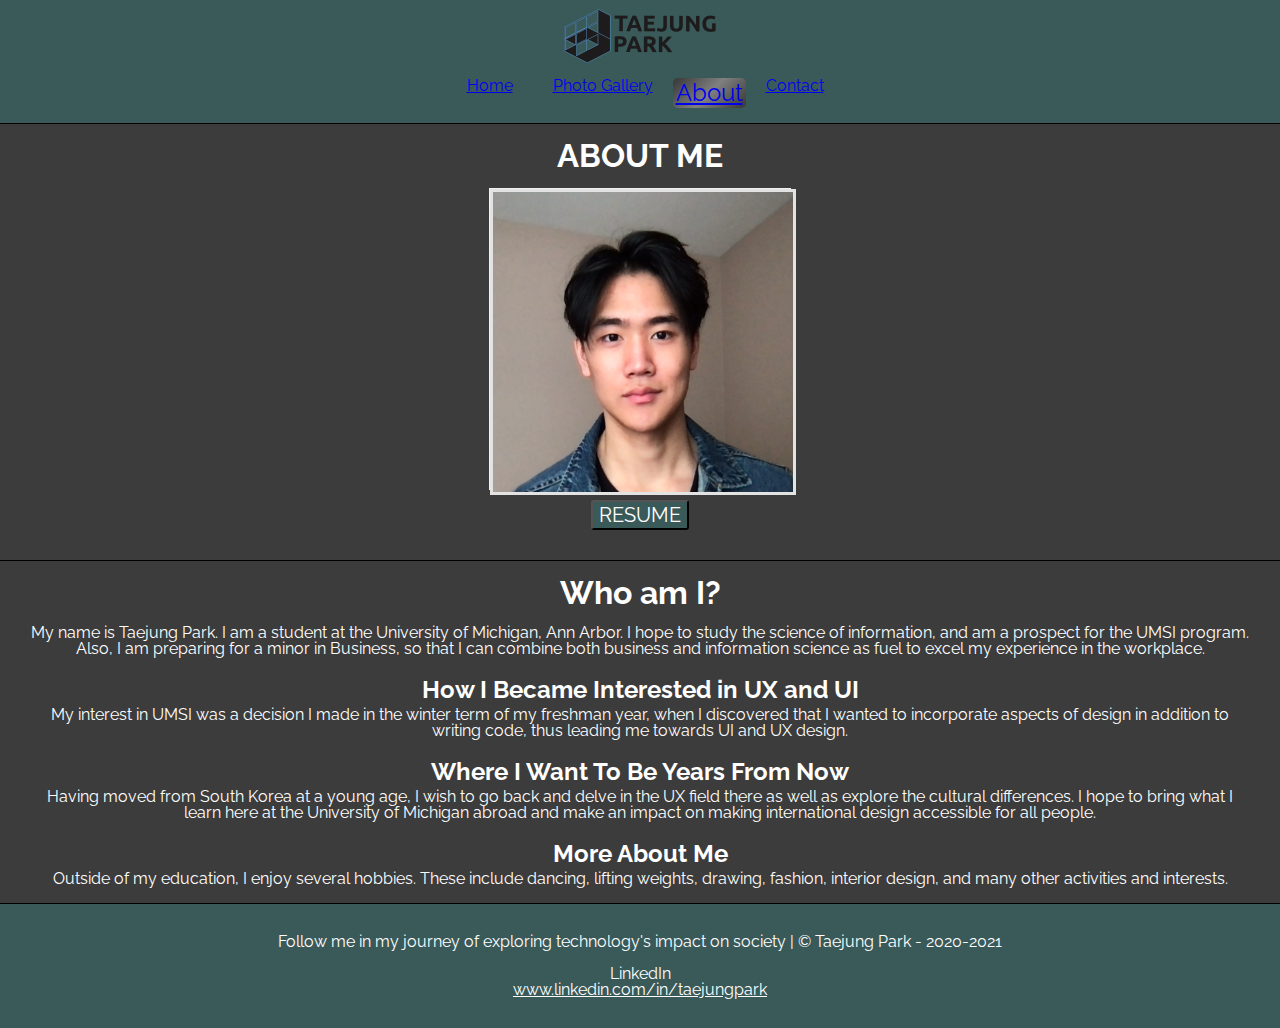
==== about.html @ 5ec0b9ee "Add files via upload" ====
<!DOCTYPE html>
<html lang="en">
<head>
  <meta charset="UTF-8">
  <meta name="viewport" content="width=device-width, initial-scale=1.0">
  <link rel="shortcut icon" type="image/png" href="images/logo_icon.png"/>
  <link rel="stylesheet" type="text/css" href="css/html5reset.css">
  <link rel="stylesheet" type="text/css" href="css/style.css">
  <link rel="preconnect" href="https://fonts.gstatic.com">
  <link href="https://fonts.googleapis.com/css2?family=Cormorant:ital,wght@0,400;0,600;1,500&family=Raleway:wght@400;513&display=swap" rel="stylesheet">
  <title>Taejung Park || About</title>
  <!-- Google Tag Manager -->
  <script>(function(w,d,s,l,i){w[l]=w[l]||[];w[l].push({'gtm.start':
  new Date().getTime(),event:'gtm.js'});var f=d.getElementsByTagName(s)[0],
  j=d.createElement(s),dl=l!='dataLayer'?'&l='+l:'';j.async=true;j.src=
  'https://www.googletagmanager.com/gtm.js?id='+i+dl;f.parentNode.insertBefore(j,f);
  })(window,document,'script','dataLayer','GTM-NXT7PB7');</script>
  <!-- End Google Tag Manager -->
</head>
<body>
  <!-- Google Tag Manager (noscript) -->
  <noscript><iframe src="https://www.googletagmanager.com/ns.html?id=GTM-NXT7PB7"
  height="0" width="0" style="display:none;visibility:hidden"></iframe></noscript>
  <!-- End Google Tag Manager (noscript) -->
  <a class = "skip" href="#main_content">Skip to Main Content</a>
  <header>
      <a id="logo" href="index.html"><img src="images/logo.png" alt="Illustration of Logo"></a>
      <nav>
        <ul class="nav_links">
          <li class='nav.item'><a href="index.html">Home</a></li>
          <li class='nav.item'><a href="photo_gallery.html">Photo Gallery</a></li>
          <li class='nav.item current'><a href="about.html">About</a></li>
          <li class='nav.item'><a href="contact.html">Contact</a></li>
        </ul>
      </nav>
  </header>

  <main id="skip main_content">
    <div id="avatar" class="avatar_section">
      
      <h1>ABOUT ME</h1>

      <div class="flip-card">
        <div class="flip-card-inner">
          <div class="flip-card-front">
            <img src="images/self_portrait.png" alt="Avatar" style="width:300px;height:300px;">
          </div>
          <div class="flip-card-back">
            <h1>Taejung Park</h1>
            <p>Nationality: South Korean</p>
            <p>Interests: Dance, Art, Music</p>
            <p>Major: BSI</p>
          </div>
        </div>
      </div>

    </div>

    <a href="https://drive.google.com/file/d/18VQudH9ipSqnuNTysCRbvaWbcPRNsaUy/view?usp=sharing"><button class="button">RESUME</button></a>

    <div class="about">
      <h1>Who am I?</h1>
      <p>
        My name is Taejung Park. I am a student at the University of Michigan, Ann Arbor. I hope to study the science of information, and am a prospect for the UMSI program. Also, I am preparing for a minor in Business, so that I can combine both business and information science as fuel to excel my experience in the workplace. 
      </p>
      <br>
      <h2>How I Became Interested in UX and UI</h2>
      <p>
         My interest in UMSI was a decision I made in the winter term of my freshman year, when I discovered that I wanted to incorporate aspects of design in addition to writing code, thus leading me towards UI and UX design. 
      </p>
      <br>
      <h2>Where I Want To Be Years From Now</h2>
      <p>
        Having moved from South Korea at a young age, I wish to go back and delve in the UX field there as well as explore the cultural differences. I hope to bring what I learn here at the University of Michigan abroad and make an impact on making international design accessible for all people. 
      </p>
      <br>
      <h2>More About Me</h2>
      <p>
        Outside of my education, I enjoy several hobbies. These include dancing, lifting weights, drawing, fashion, interior design, and many other activities and interests.
      </p>
      <br>
    </div>

  </main>

  <footer>
    <p>Follow me in my journey of exploring technology's impact on society | &copy; Taejung Park - 2020-2021</p>
    <br>
    <p class = "footer_social">LinkedIn</p>
    <p class ="footer_social"><a href="www.linkedin.com/in/taejungpark">www.linkedin.com/in/taejungpark</a></p>
  </footer>
</body>
</html>
---- css/style.css ----
html {
  scroll-behavior: smooth;
}

/*index.html homepage layout*/
.proj_container{
  display: grid;
  grid-template-columns: 1fr;
  grid-template-rows: auto;
  grid-gap: 10px;
  justify-content: center;
  justify-items: center;
  padding: 10px;
  width:100%;
  text-align: center;
  border-top: 3px solid black;
  /*border-radius: 25px;*/
}

.contact_cont{
  display: grid;
  grid-template-columns: 1fr;
  grid-template-rows: auto;
  grid-gap: 10px;
  justify-content: center;
  justify-items: center;
  width:90%;
  text-align: center;
  border: 2px solid white;
  box-shadow:2px 2px white; 
  margin: 30px;
  padding: 5px;
  /*border-radius: 25px;*/
}

/*general body spec.*/
body{
  margin: 0;
  padding: 0;
  font-family: 'Raleway', sans-serif;
  background: #3c3c3c;
  color:white;
  width: 100%;
  overflow: auto;
  /*color:#513B3E;*/
  animation: fadepage ease 1s;
  animation-fill-mode: backwards;
  animation-iteration-count:1;

}

/*smooth animation loading of each page*/
@keyframes fadepage { 
  from{ 
      opacity: 0; 
  } 
  to{ 
      opacity: 1; 
  } 
} 

/*general header spec.*/
header{
  background: #3A5A5A;
  color: white;
  width: 100%;
  border-bottom: 1px solid black;
}

/*text formats*/
h1{
  font-size: 2em;
  text-align: center;
  line-height: 2;
}

h2{
  font-size: 1.5em;
  text-align: center;
  padding: 5px;
}

p {
  padding: 0 30px;
}

/*index.html - parallax*/
.parallax {
  background-image: url("../images/home_parallax.jpeg");
  /* Full height */
  height: 400px; 

  /* Create the parallax scrolling effect */
  background-attachment: fixed;
  background-position: center;
  background-repeat: no-repeat;
  background-size: cover;
}

/*link specifications*/

/*Skip to Main Content*/
a.skip{
  background: white;
  left: 0;
  padding: 6px;
  position: absolute;
  top: -40px;
  -webkit-transition: top 1s ease-out;
  transition: top 1s ease-out;
  z-index: 1;
}

a.skip:focus{
  top:20px;
  color: black;
  text-decoration-style: solid;
}

/*no border for links*/
a:active, a:focus {
  outline: 0;
  box-sizing: border-box;
  border: none;
  -moz-outline-style: none;
}

/*after clicked on, link appearence reverted back to original*/
a:visited { 
 text-decoration: none; 
 color: white; 
}

/*nav format*/
.nav_links{
  width:100%;
  display: flex;
  flex-flow: row wrap;
  justify-content: center;
  padding:5px;
  margin-bottom: 10px;
}

/*individual nav link format*/
.nav_item a{
  color: white;
  text-decoration: none;
  margin:5px;
}

.nav_item a:hover, a:focus{
  color: #ff6161;   
  font-size: 1.5em;
  text-decoration: underline;
  -webkit-text-decoration-line: overline underline;
  text-decoration-style: solid;   
}

/*separates nav items*/
nav li{
  display:inline;
  padding-right:20px;
  padding-left: 20px;
}

/*when li is hovered, show linear gradient*/
nav ul li:hover{
  display: inline-block;
  background: linear-gradient(0.25turn, #363636, gray, #363636);
  border-radius: 5px;
  padding: 5px;
}

/*while clicking on link, background spec.*/
nav ul li a:active{
  display: inline-block;
  background: linear-gradient(135deg, black
 60%, white);
  border-radius: 5px;
  padding: 3px;
}

/*current class for different pages
when on li with current class, bigger and different gradient*/
.current{
  font-size: 1.5em;
  display: inline-block;
  background: linear-gradient(135deg, #363636, gray, #363636);
  border-radius: 5px;
  padding: 3px;
}

/*index.html self introduction box spec.*/
.self_intro{
    background-color: white;
    border: 2px solid black;
    padding: 15px;
    box-shadow:5px 5px black;
    margin: 15px 30px 15px 30px;
    display: flex;
    flex-flow: column nowrap;
    align-content: center;
}

/*centers the text inside the box*/
.self_intro p{
  color: black;
  text-align: center;
}

/*grid placement of contents*/
.gitem1{
  grid-row: 1fr; 
}

.gitem2{
  grid-row: 1fr; 
}

.gitem3{
  grid-row:1fr; 
}

.gitem4{
  grid-row:1fr; 
}

/*placement of logo in center using FLEX*/
#logo{
  display: flex;
  justify-content: center;
}

/*PROJECTS link placement using FLEX and spec.*/
.clicked{
    display: flex;
    justify-content: center;
    margin-bottom: 20px;
}

/*sets scaled size for project images*/
.coursebot_image img, .music_project_image img{
  width: 500px;
  height: auto;
}

/*photo_gallery.html - page photo specs*/
.gallery_image{
  width: 350px;
  height: auto;
  margin: 50px;
  border-radius: 10px;
  border: 2px solid black;
  display: flex;
  flex-flow: row wrap;
  justify-content: center;
  opacity: 0.65;

}

.column > img:hover{
  -webkit-transition: all 0.3s ease-in;
  -moz-transition: all 0.3s ease-in;
  -ms-transition: all 0.3s ease-in;
  -o-transition: all 0.3s ease-in;
  transition: all 0.3s ease-in;
  transform: scale(1.15);
  -ms-transform: scale(1.15); 
  -webkit-transform: scale(1.15);
  filter: drop-shadow(8px 8px black);
  opacity: 1;
}
/*
.gallery_image:nth-child(odd){
  border: 2px solid black;
}
*/

/*photo display using FLEX*/
.row {
  display: flex;
  flex-flow: row wrap;    
  justify-content: center;
}

/* Create three equal columns that sits next to each other */
.column {
  flex: 1fr 1fr 1fr;

}

/*photo_gallery.html - alignment and space around images*/
.column img {
  margin-top: 8px;
  vertical-align: middle;
}

/*footer spec.*/
footer{
  background-color: #3A5A5A;
  color: white;
  padding: 30px;
  text-align: center;
  border-top: 1px solid black;
}


/* about.html spec.*/


/*FLIPCARD SPEC BELOW*/
/* The flip card container - set the width and height to whatever you want. We have added the border property to demonstrate that the flip itself goes out of the box on hover (remove perspective if you don't want the 3D effect */
.flip-card {
  position: relative; 
  left: 50%;
  transform: translateX(-50%);
  background-color: transparent;
  width: 300px;
  height: 300px;
  border: 1px solid #f1f1f1;
  perspective: 1000px; /* Remove this if you don't want the 3D effect */
}

/* This container is needed to position the front and back side */
.flip-card-inner {
  position: relative;
  width: 100%;
  height: 100%;
  text-align: center;
  transition: transform 0.8s;
  transform-style: preserve-3d;
}

/* Do an horizontal flip when you move the mouse over the flip box container */
.flip-card:hover .flip-card-inner,
.flip-card:focus-within .flip-card-inner,
.flip-card:active .flip-card-inner,
.flip-card:focus .flip-card-inner {
  transform: rotateY(180deg);
}

/* Position the front and back side */
.flip-card-front, .flip-card-back {
  position: absolute;
  width: 100%;
  height: 100%;
  border: 3px solid #e3e3e3;
  -webkit-backface-visibility: hidden; /* Safari */
  backface-visibility: hidden;
}

/* Style the front side (fallback if image is missing) */
.flip-card-front {
  background-color: #bbb;
  color: black;
}

/* Style the back side */
.flip-card-back {
  background-color: black;
  color: white;
  font-size: 20px;
  transform: rotateY(180deg);
  line-height: 50px;
}
/*END OF FLIP CARD SPEC.*/

/*resume button*/
.button{
  margin-top: 10px;
  position: relative; 
  left: 50%;
  transform: translateX(-50%);
  border-radius: 3px;
  font-family: 'Raleway', sans-serif;
  font-size: 20px;
  color: white;
  background-color: #3A5A5A;
}


/*Who Am I? Text spec.*/
.about{
  display: flex;
  flex-flow: column nowrap;
  align-content: center;
  margin-top: 30px;
  border-top: 1px solid black;
}

.about h2, .about p{
  text-align: center;
}


/* Style inputs with type="text", select elements and textareas */
input[type=text], select, textarea {
  width: 100%;
  border-radius: 3px; 
  box-sizing: border-box;  
  padding: 12px; 
  border: 1px solid #ccc; 
  margin-bottom: 16px;
  margin-top: 6px; 
  resize: vertical 
}

/* Style the submit button with a specific background color etc */
input[type=submit] {
  background-color: #5c7970;
  color: white;
  padding: 12px 20px;
  border: none;
  border-radius: 4px;
  cursor: pointer;

}

/* When moving the mouse over the submit button, add a darker green color */
input[type=submit]:hover {
  background-color: #45a049;
}

.footer_social a{
  color:white;
}

/*different screen size spec*/
@media screen and (min-width: 850px){



}

/*reduced motion query*/
@media (prefers-reduced-motion) {
  body{
    animation:none;
  }
  html{
    scroll-behavior: auto;
  }
}
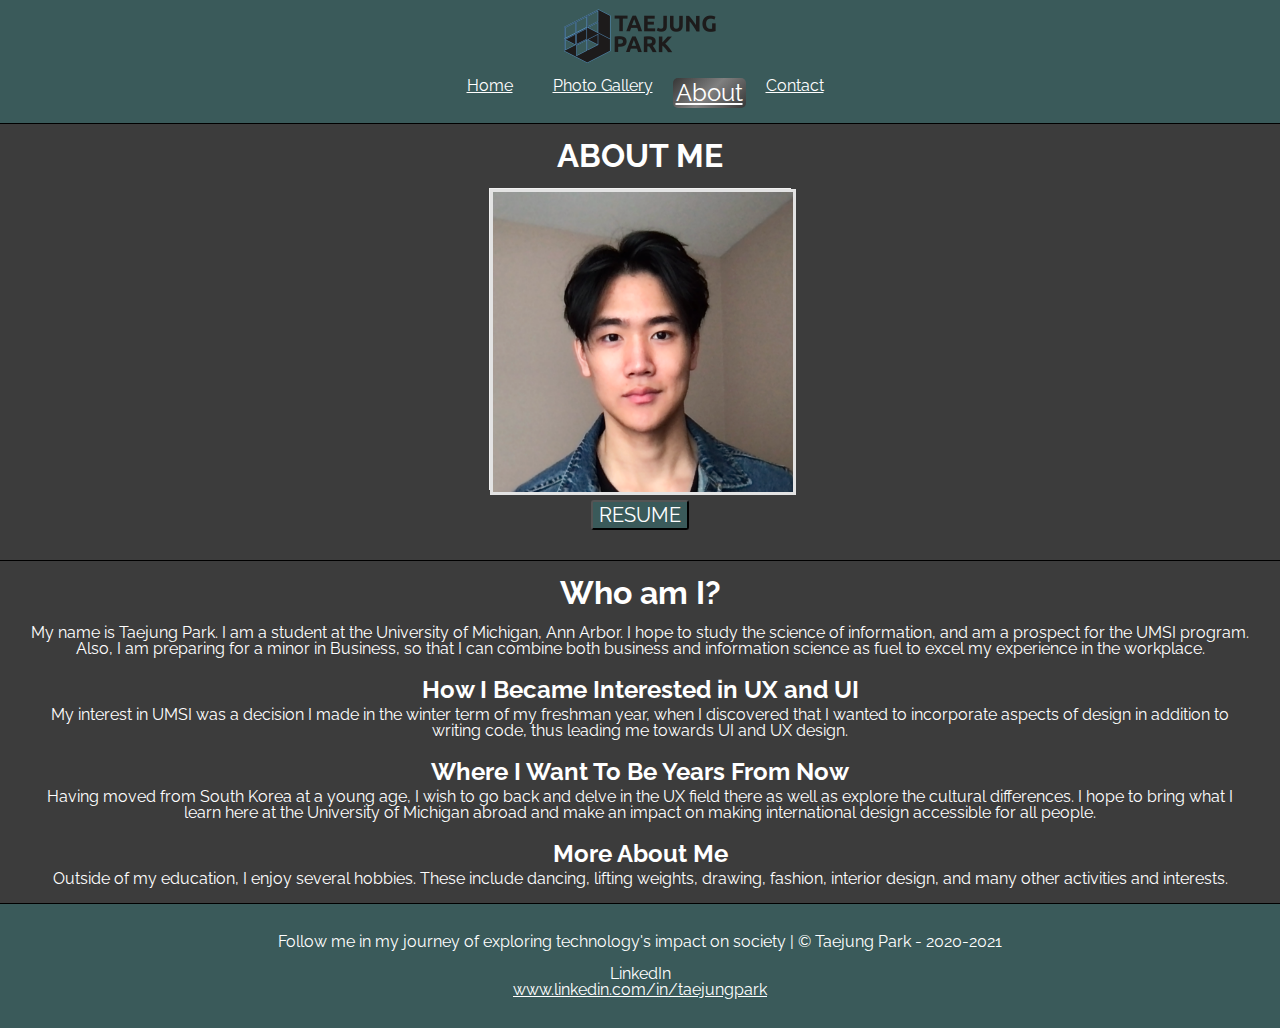
==== commit 5419fac6: "Add files via upload" ====
--- a/about.html
+++ b/about.html
@@ -1,6 +1,7 @@
 <!DOCTYPE html>
 <html lang="en">
 <head>
+
   <meta charset="UTF-8">
   <meta name="viewport" content="width=device-width, initial-scale=1.0">
   <link rel="shortcut icon" type="image/png" href="images/logo_icon.png"/>
@@ -9,19 +10,9 @@
   <link rel="preconnect" href="https://fonts.gstatic.com">
   <link href="https://fonts.googleapis.com/css2?family=Cormorant:ital,wght@0,400;0,600;1,500&family=Raleway:wght@400;513&display=swap" rel="stylesheet">
   <title>Taejung Park || About</title>
-  <!-- Google Tag Manager -->
-  <script>(function(w,d,s,l,i){w[l]=w[l]||[];w[l].push({'gtm.start':
-  new Date().getTime(),event:'gtm.js'});var f=d.getElementsByTagName(s)[0],
-  j=d.createElement(s),dl=l!='dataLayer'?'&l='+l:'';j.async=true;j.src=
-  'https://www.googletagmanager.com/gtm.js?id='+i+dl;f.parentNode.insertBefore(j,f);
-  })(window,document,'script','dataLayer','GTM-NXT7PB7');</script>
-  <!-- End Google Tag Manager -->
 </head>
 <body>
-  <!-- Google Tag Manager (noscript) -->
-  <noscript><iframe src="https://www.googletagmanager.com/ns.html?id=GTM-NXT7PB7"
-  height="0" width="0" style="display:none;visibility:hidden"></iframe></noscript>
-  <!-- End Google Tag Manager (noscript) -->
+
   <a class = "skip" href="#main_content">Skip to Main Content</a>
   <header>
       <a id="logo" href="index.html"><img src="images/logo.png" alt="Illustration of Logo"></a>
--- a/css/style.css
+++ b/css/style.css
@@ -99,6 +99,9 @@
 
 /*link specifications*/
 
+a{
+  color: white;
+}
 /*Skip to Main Content*/
 a.skip{
   background: white;
@@ -116,6 +119,8 @@
   color: black;
   text-decoration-style: solid;
 }
+
+
 
 /*no border for links*/
 a:active, a:focus {
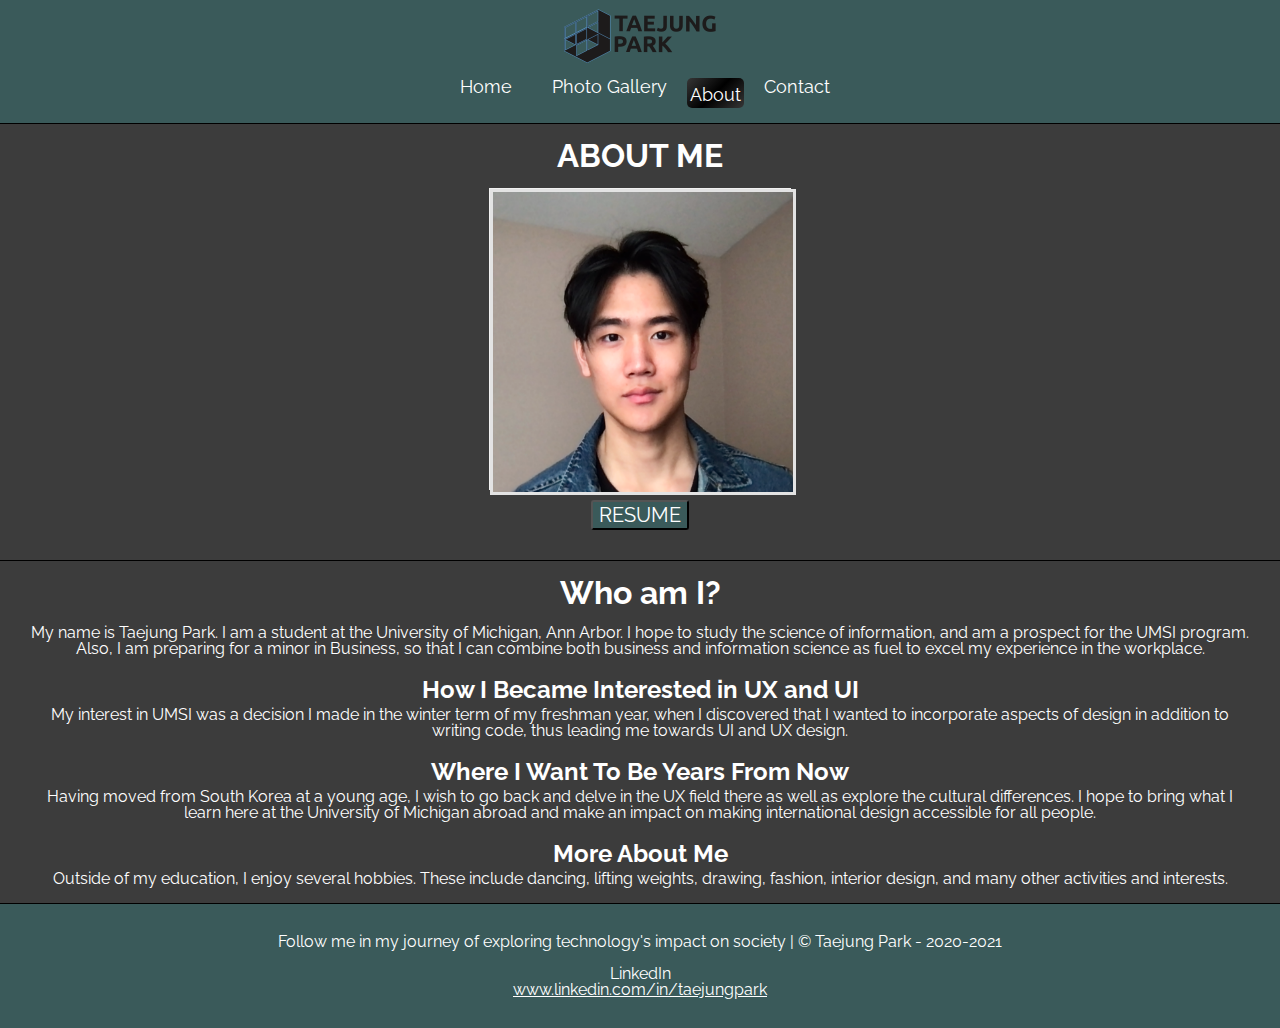
==== commit 6c71b09e: "Add files via upload" ====
--- a/about.html
+++ b/about.html
@@ -1,6 +1,15 @@
 <!DOCTYPE html>
 <html lang="en">
 <head>
+<!-- Global site tag (gtag.js) - Google Analytics -->
+<script async src="https://www.googletagmanager.com/gtag/js?id=UA-192937073-1"></script>
+<script>
+  window.dataLayer = window.dataLayer || [];
+  function gtag(){dataLayer.push(arguments);}
+  gtag('js', new Date());
+
+  gtag('config', 'UA-192937073-1');
+</script>
 
   <meta charset="UTF-8">
   <meta name="viewport" content="width=device-width, initial-scale=1.0">
--- a/css/style.css
+++ b/css/style.css
@@ -100,7 +100,7 @@
 /*link specifications*/
 
 a{
-  color: white;
+  color: #242FFF;
 }
 /*Skip to Main Content*/
 a.skip{
@@ -136,6 +136,19 @@
  color: white; 
 }
 
+nav a{
+  color: white;
+  font-family: 'Raleway', sans-serif;
+  font-size: 18px; 
+  text-decoration: none;
+}
+
+#works_button{
+  color: white;
+  font-family: 'Raleway', sans-serif;
+  font-size: 22px; 
+  text-decoration: none;
+}
 /*nav format*/
 .nav_links{
   width:100%;
@@ -190,7 +203,7 @@
 .current{
   font-size: 1.5em;
   display: inline-block;
-  background: linear-gradient(135deg, #363636, gray, #363636);
+  background: linear-gradient(135deg, #363636, black, #363636);
   border-radius: 5px;
   padding: 3px;
 }
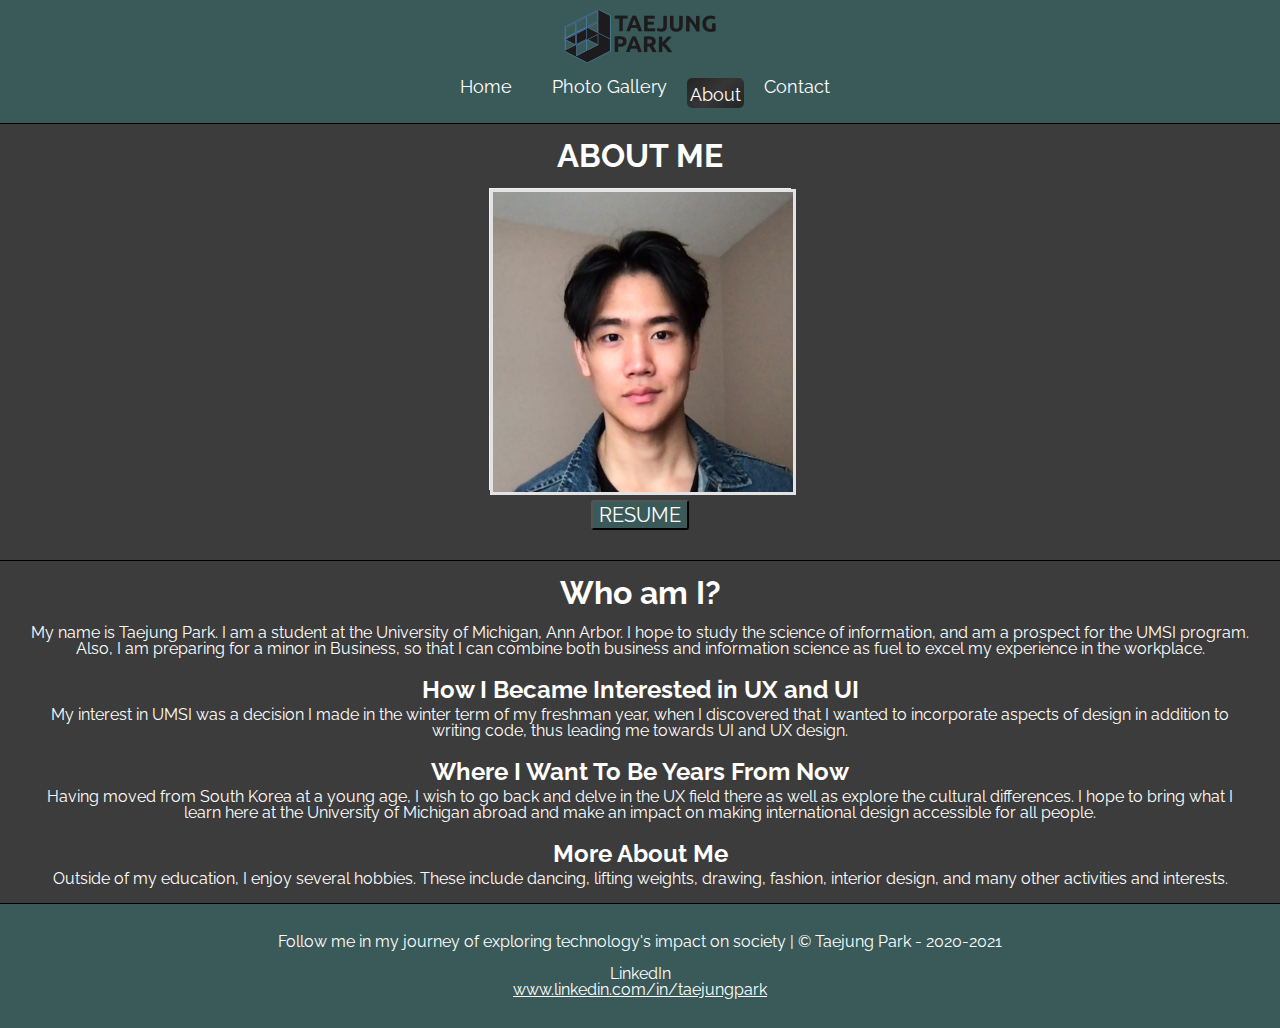
==== commit c9632b73: "Add files via upload" ====
--- a/about.html
+++ b/about.html
@@ -22,7 +22,7 @@
 </head>
 <body>
 
-  <a class = "skip" href="#main_content">Skip to Main Content</a>
+  <a class = "skip" href="#skip_place">Skip to Main Content</a>
   <header>
       <a id="logo" href="index.html"><img src="images/logo.png" alt="Illustration of Logo"></a>
       <nav>
@@ -37,7 +37,8 @@
 
   <main id="skip main_content">
     <div id="avatar" class="avatar_section">
-      
+      <a id="skip_place"></a>
+
       <h1>ABOUT ME</h1>
 
       <div class="flip-card">
--- a/css/style.css
+++ b/css/style.css
@@ -98,12 +98,12 @@
 }
 
 /*link specifications*/
-
 a{
   color: #242FFF;
 }
 /*Skip to Main Content*/
 a.skip{
+  color: white;
   background: white;
   left: 0;
   padding: 6px;
@@ -203,7 +203,7 @@
 .current{
   font-size: 1.5em;
   display: inline-block;
-  background: linear-gradient(135deg, #363636, black, #363636);
+  background: linear-gradient(135deg, #242424, #363636, #242424);
   border-radius: 5px;
   padding: 3px;
 }
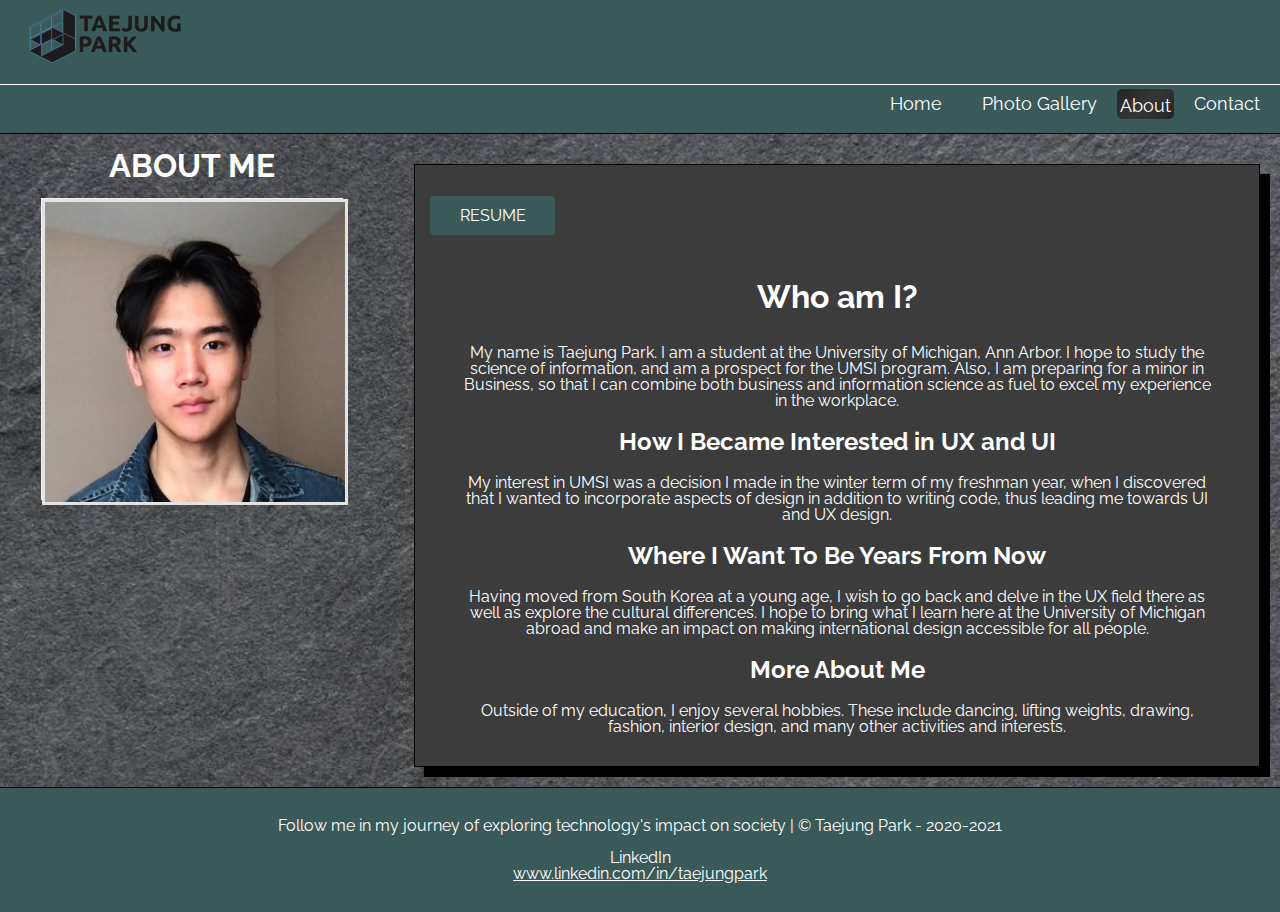
==== commit 6e8837ff: "Add files via upload" ====
--- a/about.html
+++ b/about.html
@@ -35,13 +35,13 @@
       </nav>
   </header>
 
-  <main id="skip main_content">
+  <main id="skip main_content" class="aboutcontainer">
     <div id="avatar" class="avatar_section">
       <a id="skip_place"></a>
 
       <h1>ABOUT ME</h1>
 
-      <div class="flip-card">
+      <div tabindex = "0" class="flip-card">
         <div class="flip-card-inner">
           <div class="flip-card-front">
             <img src="images/self_portrait.png" alt="Avatar" style="width:300px;height:300px;">
@@ -57,25 +57,32 @@
 
     </div>
 
-    <a href="https://drive.google.com/file/d/18VQudH9ipSqnuNTysCRbvaWbcPRNsaUy/view?usp=sharing"><button class="button">RESUME</button></a>
+    
 
+    
     <div class="about">
+      <br>
+      <a href="https://drive.google.com/file/d/18VQudH9ipSqnuNTysCRbvaWbcPRNsaUy/view?usp=sharing"><button class="button"><span>RESUME </span></button></a>
       <h1>Who am I?</h1>
+      <br>
       <p>
         My name is Taejung Park. I am a student at the University of Michigan, Ann Arbor. I hope to study the science of information, and am a prospect for the UMSI program. Also, I am preparing for a minor in Business, so that I can combine both business and information science as fuel to excel my experience in the workplace. 
       </p>
       <br>
       <h2>How I Became Interested in UX and UI</h2>
+      <br>
       <p>
          My interest in UMSI was a decision I made in the winter term of my freshman year, when I discovered that I wanted to incorporate aspects of design in addition to writing code, thus leading me towards UI and UX design. 
       </p>
       <br>
       <h2>Where I Want To Be Years From Now</h2>
+      <br>
       <p>
         Having moved from South Korea at a young age, I wish to go back and delve in the UX field there as well as explore the cultural differences. I hope to bring what I learn here at the University of Michigan abroad and make an impact on making international design accessible for all people. 
       </p>
       <br>
       <h2>More About Me</h2>
+      <br>
       <p>
         Outside of my education, I enjoy several hobbies. These include dancing, lifting weights, drawing, fashion, interior design, and many other activities and interests.
       </p>
--- a/css/style.css
+++ b/css/style.css
@@ -35,13 +35,14 @@
 
 /*general body spec.*/
 body{
+  
   margin: 0;
   padding: 0;
   font-family: 'Raleway', sans-serif;
   background: #3c3c3c;
   color:white;
   width: 100%;
-  overflow: auto;
+  overflow-x: hidden;
   /*color:#513B3E;*/
   animation: fadepage ease 1s;
   animation-fill-mode: backwards;
@@ -155,7 +156,7 @@
   display: flex;
   flex-flow: row wrap;
   justify-content: center;
-  padding:5px;
+  padding:0px;
   margin-bottom: 10px;
 }
 
@@ -357,6 +358,8 @@
   transform: rotateY(180deg);
 }
 
+
+
 /* Position the front and back side */
 .flip-card-front, .flip-card-back {
   position: absolute;
@@ -384,17 +387,47 @@
 /*END OF FLIP CARD SPEC.*/
 
 /*resume button*/
-.button{
-  margin-top: 10px;
-  position: relative; 
-  left: 50%;
-  transform: translateX(-50%);
-  border-radius: 3px;
-  font-family: 'Raleway', sans-serif;
-  font-size: 20px;
-  color: white;
-  background-color: #3A5A5A;
-}
+.button {
+    border-radius: 4px;
+    background-color: #3A5A5A;
+    font-family: 'Raleway', sans-serif;
+    text-align: center;
+    border: none;
+    color: white;
+    font-size: 16px;
+    cursor: pointer;
+    padding: 10px;
+    width:125px;
+    transition: all 0.2s;
+    margin: 0px 0px 15px 0px;
+    position: 
+  }
+
+  .button span {
+    cursor: pointer;
+    display: block;
+    text-align: center;
+    position: relative;
+    transition: 0.2s;
+  }
+
+  .button span:after {
+    content: '\00bb';
+    position: absolute;
+    opacity: 0;
+    top: 0;
+    right: -10px;
+    transition: 0.2s;
+  }
+
+  .button:hover span {
+    padding-right: 20px;
+  }
+
+  .button:hover span:after {
+    opacity: 1;
+    right: 0;
+  }
 
 
 /*Who Am I? Text spec.*/
@@ -403,7 +436,7 @@
   flex-flow: column nowrap;
   align-content: center;
   margin-top: 30px;
-  border-top: 1px solid black;
+  padding: 15px 15px;
 }
 
 .about h2, .about p{
@@ -443,13 +476,325 @@
   color:white;
 }
 
+/*tablet screen size responsive design*/
+@media (min-width: 600px){
+  
+  #logo{
+    display: inline-block;
+    padding-bottom: 0.5em;
+    margin-left: 20px;    
+    border-radius: 10px;
+  }
+
+  #avatar{
+    display: none;
+  }
+
+  .button {
+      border-radius: 4px;
+      background-color: #3A5A5A;
+      font-family: 'Raleway', sans-serif;
+      text-align: center;
+      border: none;
+      color: white;
+      font-size: 16px;
+      cursor: pointer;
+      padding: 10px;
+      width:125px;
+      transition: all 0.2s;
+      margin: 0px 0px 30px 0px;
+      position: 
+    }
+
+    .button span {
+      cursor: pointer;
+      display: block;
+      text-align: center;
+      position: relative;
+      transition: 0.2s;
+    }
+
+    .button span:after {
+      content: '\00bb';
+      position: absolute;
+      opacity: 0;
+      top: 0;
+      right: -10px;
+      transition: 0.2s;
+    }
+
+    .button:hover span {
+      padding-right: 20px;
+    }
+
+    .button:hover span:after {
+      opacity: 1;
+      right: 0;
+    }
+
+  /*nav format*/
+  .nav_links{
+    display: flex; 
+    flex-direction: column;
+    align-content: flex-end;
+    align-items: center;
+    border-top: 1px solid white;
+  }
+
+  /*individual nav link format*/
+  .nav_item a{
+    color: white;
+    text-decoration: none;
+    margin:5px;
+  }
+
+  .nav_item a:hover, a:focus{
+    color: #ff6161;   
+    font-size: 1.5em;
+    text-decoration: underline;
+    -webkit-text-decoration-line: overline underline;
+    text-decoration-style: solid;   
+  }
+
+  /*separates nav items*/
+  nav li{
+    display:inline;
+    padding-right:50px;
+    padding-left: 50px;
+    padding-top: 10px;
+    padding-bottom: 10px;
+  }
+
+  /*when li is hovered, show linear gradient*/
+  nav ul li:hover{
+    display: inline-block;
+    background: linear-gradient(0.25turn, #363636, gray, #363636);
+    border-radius: 5px;
+    padding: 5px;
+  }
+
+  /*while clicking on link, background spec.*/
+  nav ul li a:active{
+    display: inline-block;
+    background: linear-gradient(135deg, black
+   60%, white);
+    border-radius: 5px;
+    padding: 10px;
+    margin-right: 50px;
+  }
+
+  .proj_container{
+  display: grid;
+  grid-template-columns: 1fr 1fr;
+  grid-template-rows: auto;
+  grid-gap: 10px;
+  justify-content: center;
+  justify-items: center;
+  padding: 10px;
+  width:100%;
+  text-align: center;
+  border-top: 3px solid black;
+  /*border-radius: 25px;*/
+  } 
+}
+
 /*different screen size spec*/
-@media screen and (min-width: 850px){
-
-
-
-}
-
+@media (min-width: 900px){
+    /*nav format*/
+
+  .nav_links{
+    width:100%;
+    display: flex;
+    flex-flow: row wrap;
+    justify-content: flex-end;
+    padding:0px;
+    margin-bottom: 10px;
+  }
+
+  /*individual nav link format*/
+  .nav_item a{
+    color: white;
+    text-decoration: none;
+    margin:5px;
+  }
+
+  .nav_item a:hover, a:focus{
+    color: #ff6161;   
+    font-size: 1.5em;
+    text-decoration: underline;
+    -webkit-text-decoration-line: overline underline;
+    text-decoration-style: solid;   
+  }
+
+  /*separates nav items*/
+  nav li{
+    display:inline;
+    padding-right:20px;
+    padding-left: 20px;
+  }
+
+  /*when li is hovered, show linear gradient*/
+  nav ul li:hover{
+    display: inline-block;
+    background: linear-gradient(0.25turn, #363636, gray, #363636);
+    border-radius: 5px;
+    padding: 5px;
+  }
+
+  /*while clicking on link, background spec.*/
+
+
+  
+
+  /*current class for different pages
+  when on li with current class, bigger and different gradient*/
+  .current{
+    font-size: 1.5em;
+    display: inline-block;
+    background: linear-gradient(135deg, #242424, #363636, #242424);
+    border-radius: 5px;
+    padding: 3px;
+  }
+
+    nav ul li a:active{
+    display: inline-block;
+    background: linear-gradient(135deg, black 60%, white);
+    line-height: 0em; 
+    padding-bottom: 0.5em;
+    border-radius: 0px;
+    font-size: 2em;
+  }
+      /*FLIPCARD SPEC BELOW*/
+  /* The flip card container - set the width and height to whatever you want. We have added the border property to demonstrate that the flip itself goes out of the box on hover (remove perspective if you don't want the 3D effect */
+  #avatar{
+    display: block;
+  }
+  .flip-card {
+    position: relative; 
+    left: 50%;
+    transform: translateX(-50%);
+    background-color: transparent;
+    width: 300px;
+    height: 300px;
+    border: 1px solid #f1f1f1;
+    perspective: 1000px; /* Remove this if you don't want the 3D effect */
+  }
+
+  /* This container is needed to position the front and back side */
+  .flip-card-inner {
+    position: relative;
+    width: 100%;
+    height: 100%;
+    text-align: center;
+    transition: transform 0.8s;
+    transform-style: preserve-3d;
+  }
+
+  /* Do an horizontal flip when you move the mouse over the flip box container */
+  .flip-card:hover .flip-card-inner,
+  .flip-card:focus-within .flip-card-inner,
+  .flip-card:active .flip-card-inner,
+  .flip-card:focus .flip-card-inner {
+    transform: rotateY(180deg);
+  }
+
+
+
+  /* Position the front and back side */
+  .flip-card-front, .flip-card-back {
+    position: absolute;
+    width: 100%;
+    height: 100%;
+    border: 3px solid #e3e3e3;
+    -webkit-backface-visibility: hidden; /* Safari */
+    backface-visibility: hidden;
+  }
+
+  /* Style the front side (fallback if image is missing) */
+  .flip-card-front {
+    background-color: #bbb;
+    color: black;
+  }
+
+  /* Style the back side */
+  .flip-card-back {
+    background-color: black;
+    color: white;
+    font-size: 20px;
+    transform: rotateY(180deg);
+    line-height: 50px;
+  }
+  /*END OF FLIP CARD SPEC.*/
+  
+  /*Who Am I? Text spec.*/
+  .aboutcontainer{
+    display:grid;
+    grid-template-columns: 30% 70%;
+    background-image: url(../images/texture_parallax.png);
+    background-attachment: fixed;    
+    background-repeat: no-repeat; 
+    background-size: cover;    
+    background-position: center top;
+  }
+
+  .about{
+    display:block; 
+    min-height: 500px;  
+    border: 1px solid black;
+    margin-right: 20px;
+    margin-left: 30px;
+    box-shadow: 10px 10px black;
+    margin-bottom: 20px;
+    grid-column: 2 / -1;  
+    grid-row: 1 / span 1;
+    padding: 15px 15px;  
+    background: #3c3c3c; 
+  }
+
+
+
+  .button {
+    border-radius: 4px;
+    background-color: #3A5A5A;
+    font-family: 'Raleway', sans-serif;
+    text-align: center;
+    border: none;
+    color: white;
+    font-size: 16px;
+    cursor: pointer;
+    padding: 10px;
+    width:125px;
+    transition: all 0.2s;
+    margin: 0px 0px 30px 0px;
+    position: 
+  }
+
+  .button span {
+    cursor: pointer;
+    display: block;
+    text-align: center;
+    position: relative;
+    transition: 0.2s;
+  }
+
+  .button span:after {
+    content: '\00bb';
+    position: absolute;
+    opacity: 0;
+    top: 0;
+    right: -10px;
+    transition: 0.2s;
+  }
+
+  .button:hover span {
+    padding-right: 20px;
+  }
+
+  .button:hover span:after {
+    opacity: 1;
+    right: 0;
+  }
+}
 /*reduced motion query*/
 @media (prefers-reduced-motion) {
   body{
@@ -458,4 +803,15 @@
   html{
     scroll-behavior: auto;
   }
+  .parallax {
+    background-attachment: scroll;
+  }
+  .flip-card-inner {
+  position: relative;
+  width: 100%;
+  height: 100%;
+  text-align: center;
+  transition: transform 0s;
+  transform-style: preserve-3d;
+  }
 }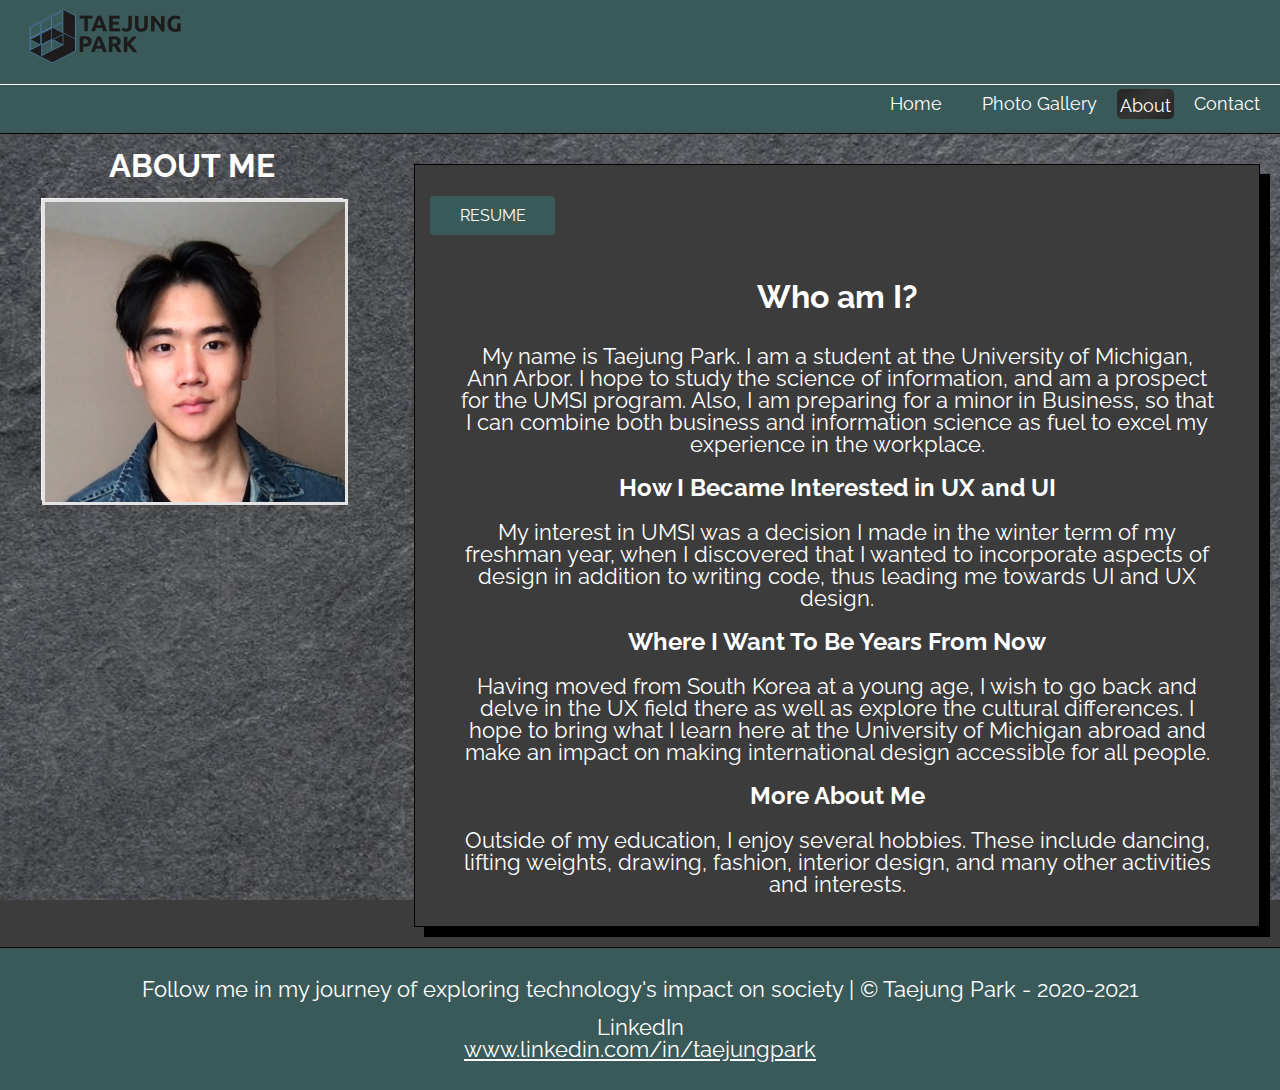
==== commit 13c3350e: "Add files via upload" ====
--- a/about.html
+++ b/about.html
@@ -49,7 +49,6 @@
           <div class="flip-card-back">
             <h1>Taejung Park</h1>
             <p>Nationality: South Korean</p>
-            <p>Interests: Dance, Art, Music</p>
             <p>Major: BSI</p>
           </div>
         </div>
--- a/css/style.css
+++ b/css/style.css
@@ -794,6 +794,10 @@
     opacity: 1;
     right: 0;
   }
+
+  p{
+    font-size: 22px;
+  }
 }
 /*reduced motion query*/
 @media (prefers-reduced-motion) {
